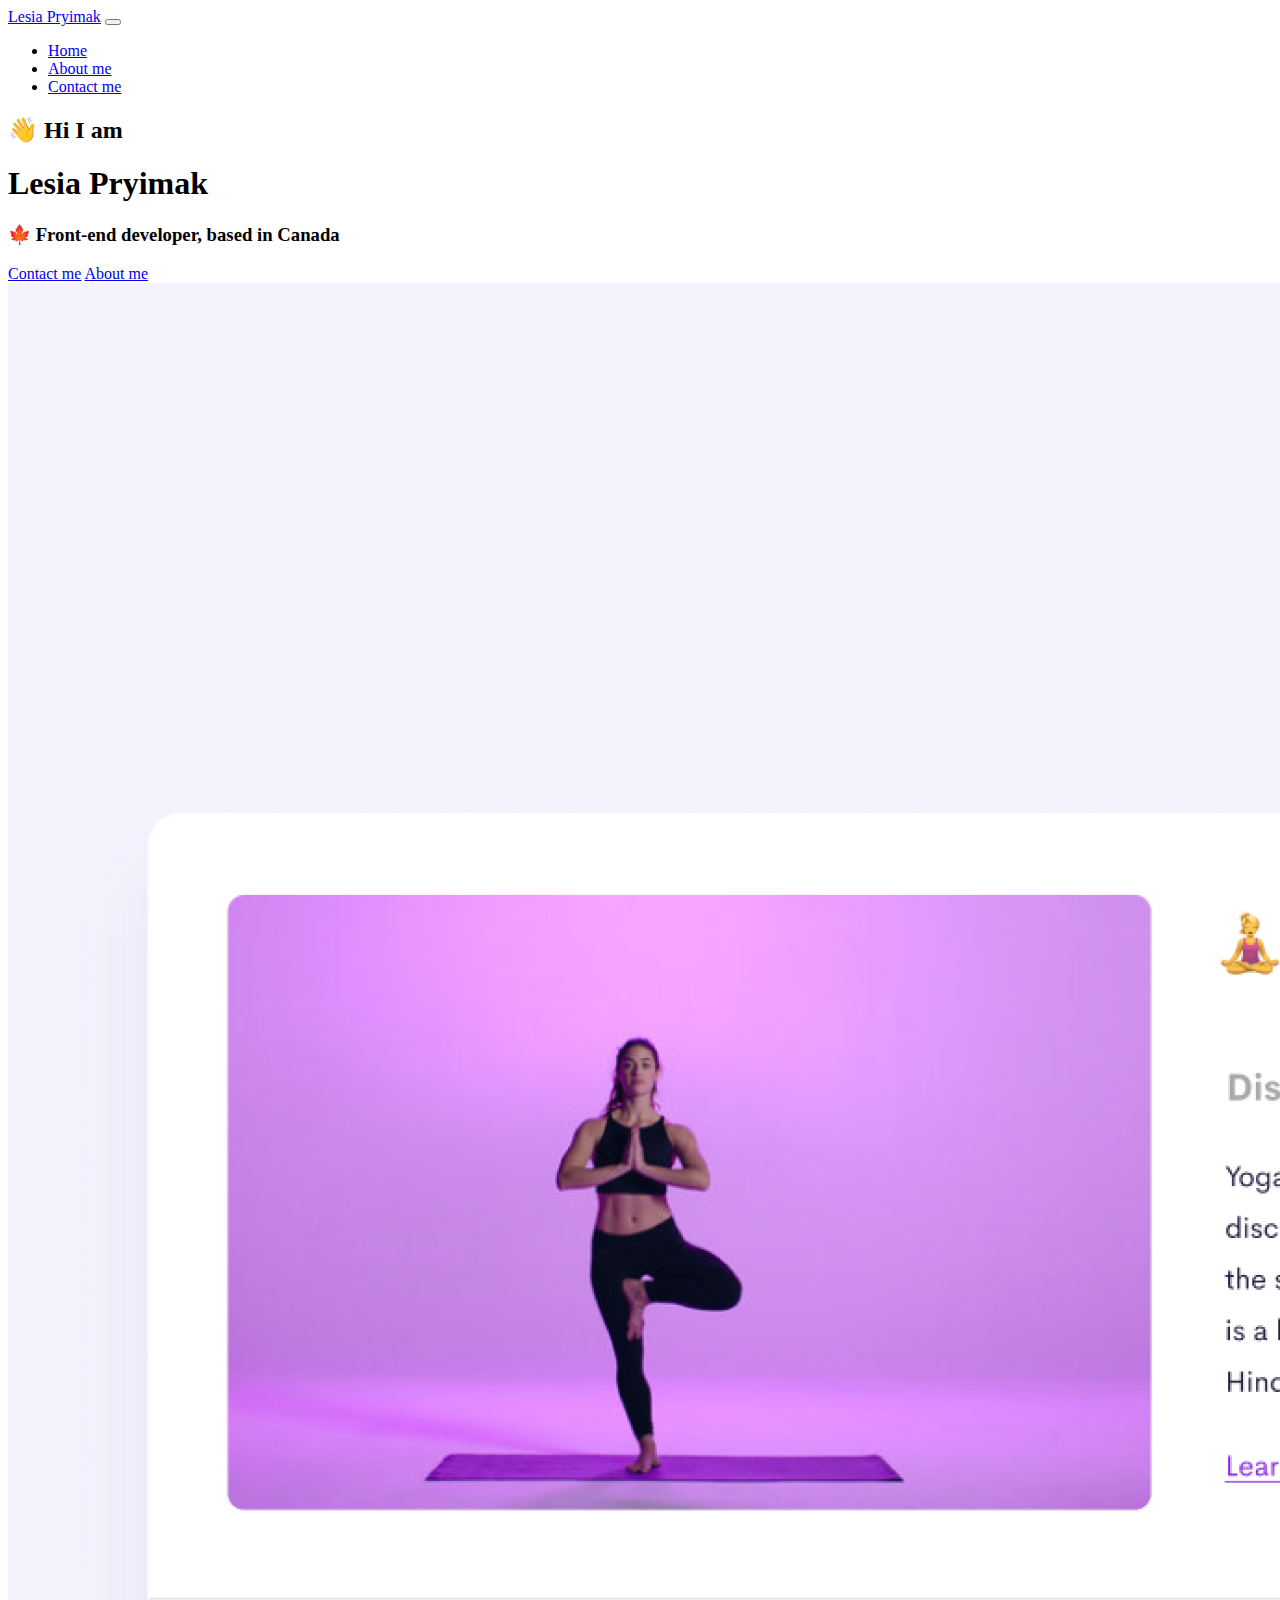
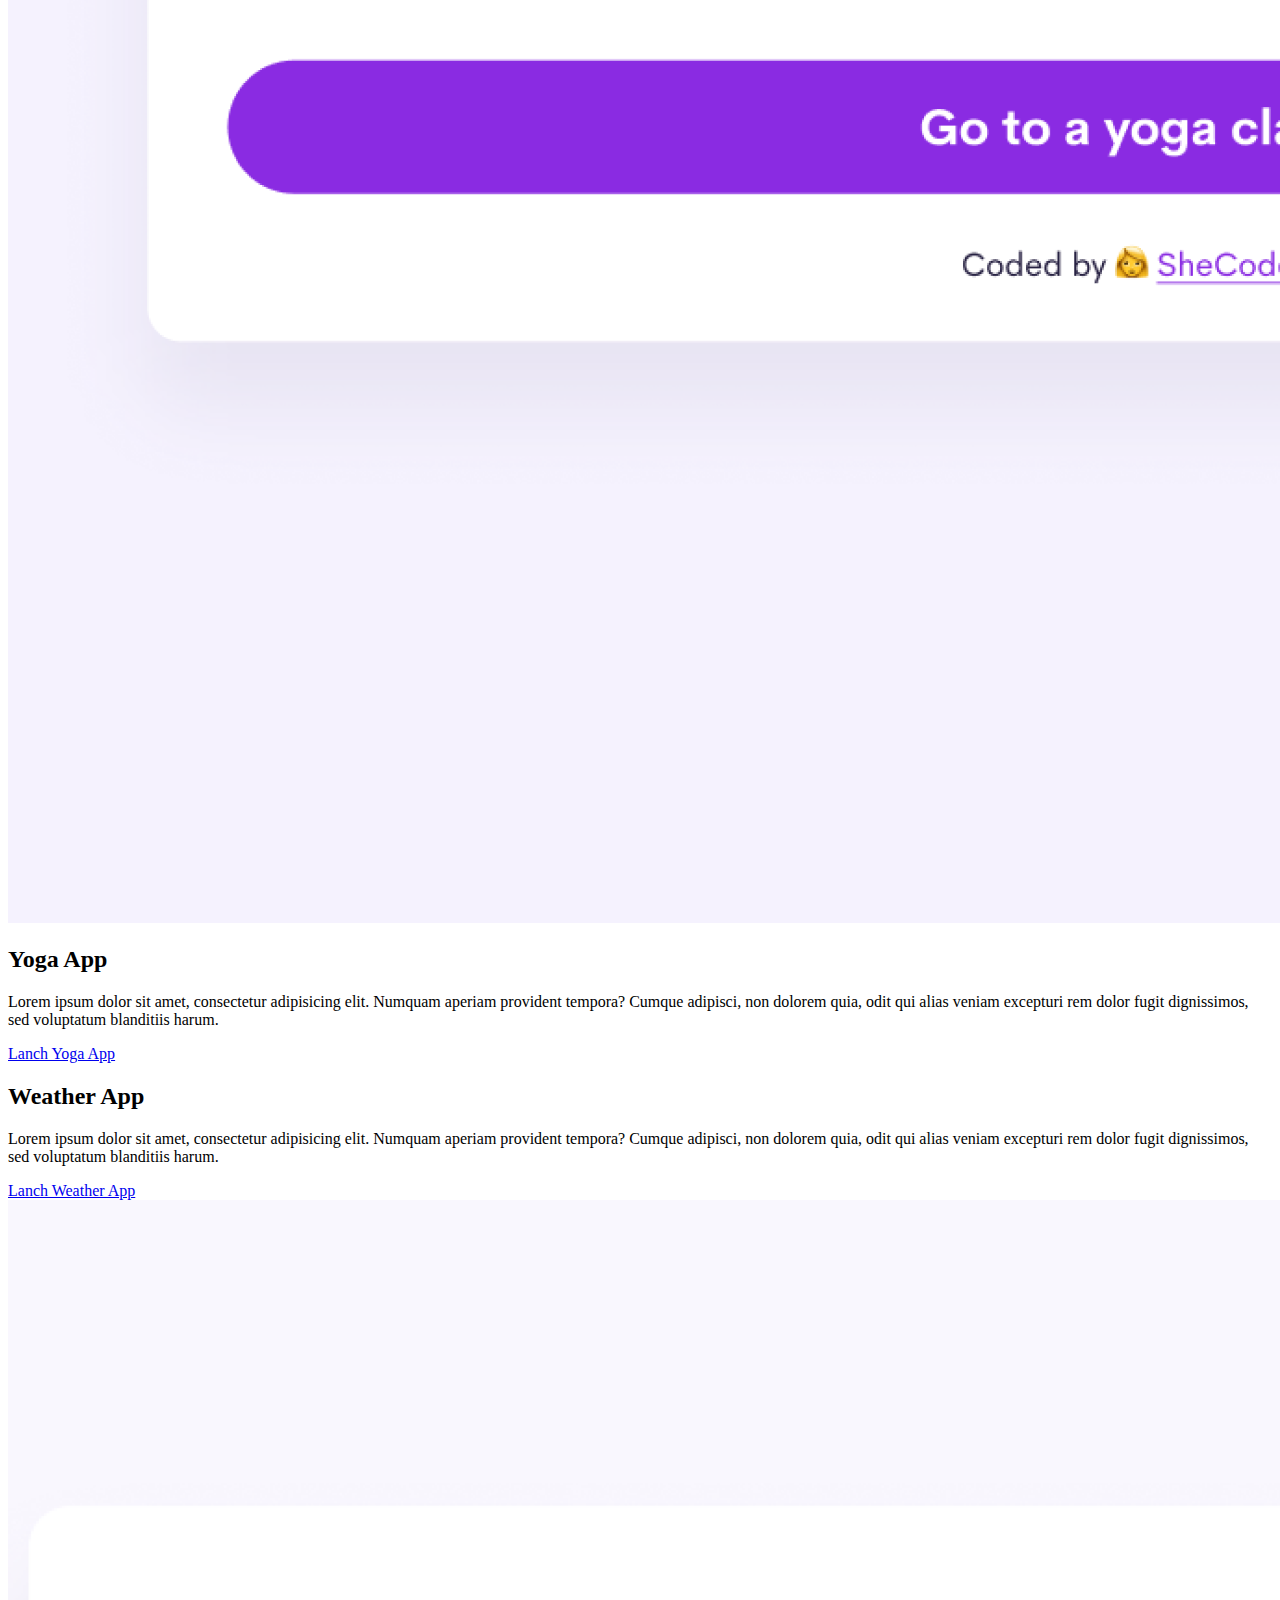
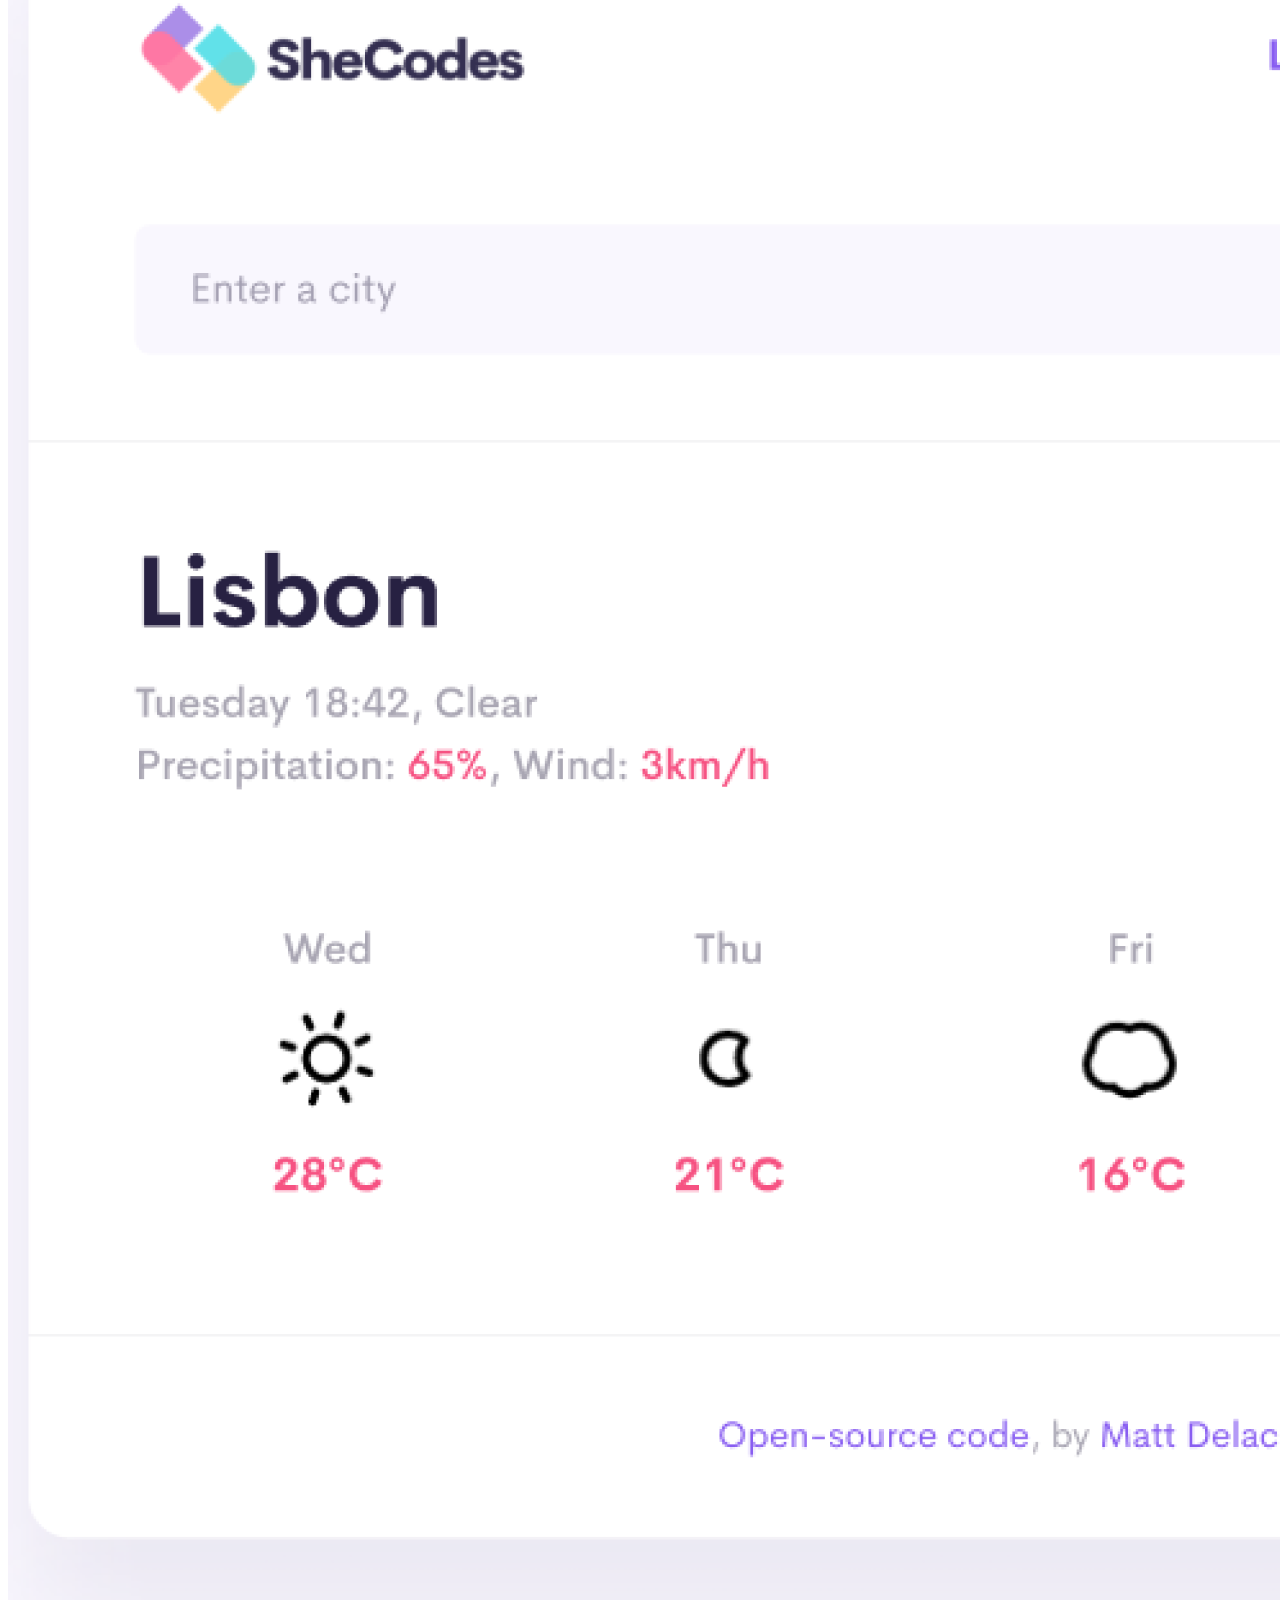
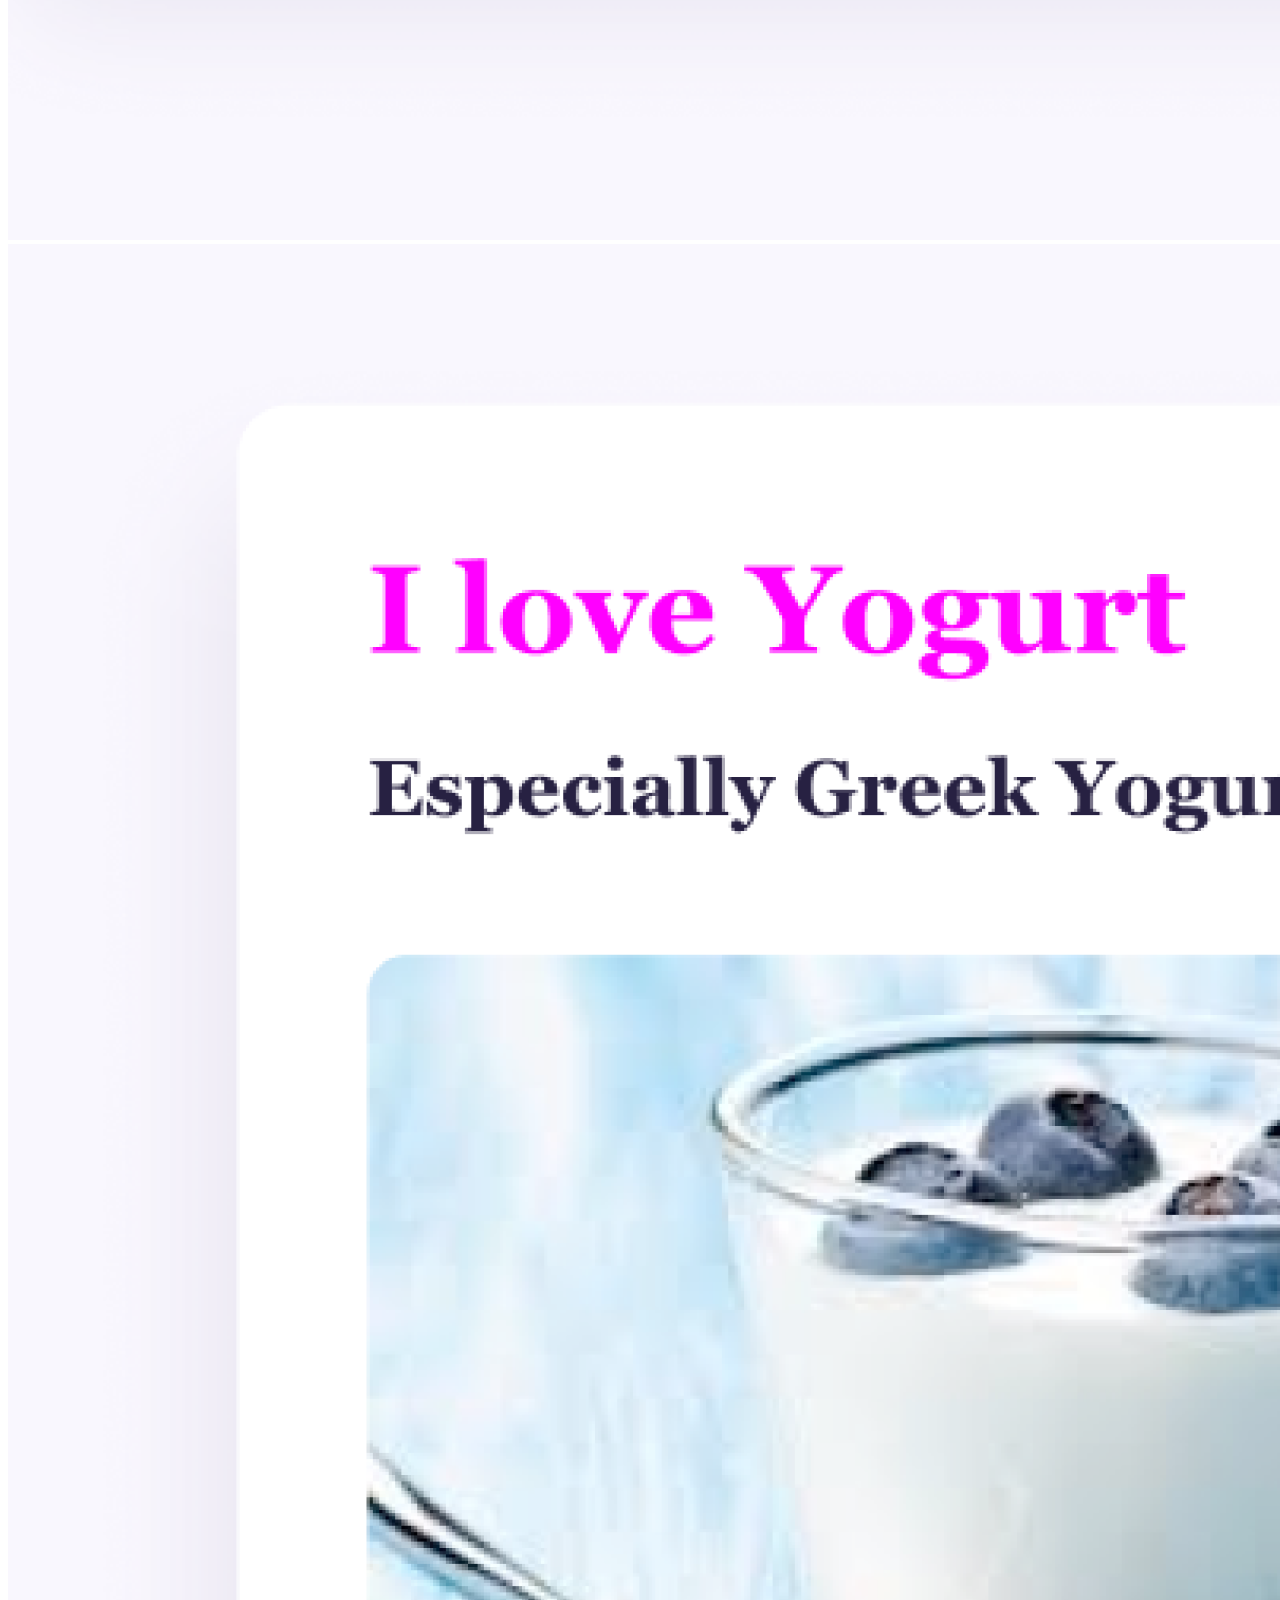
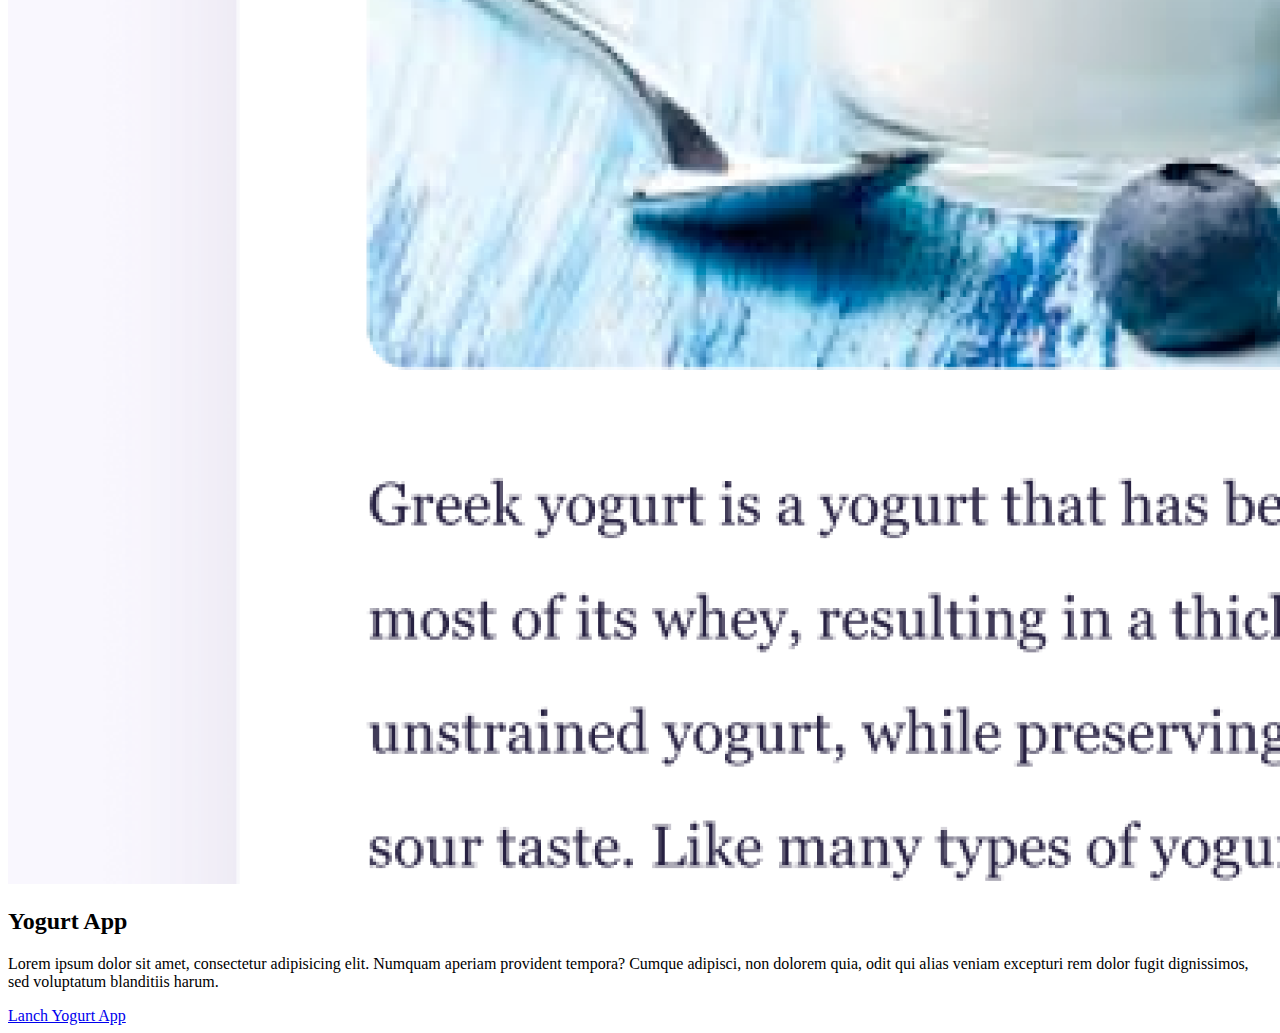
==== index.html @ e63389e8 "craete index.html" ====
<!DOCTYPE html>
<html lang="en">
  <head>
    <meta charset="UTF-8" />
    <meta name="viewport" content="width=device-width, initial-scale=1.0" />
    <meta http-equiv="X-UA-Compatible" content="ie=edge" />
    <meta
      name="description"
      content="Front-end developer is Lesia, based in Canada, check out her project "
    />
    <title>Front-end developer - Lesia</title>
    <link
      href="https://cdn.jsdelivr.net/npm/bootstrap@5.3.0/dist/css/bootstrap.min.css"
      rel="stylesheet"
      integrity="sha384-9ndCyUaIbzAi2FUVXJi0CjmCapSmO7SnpJef0486qhLnuZ2cdeRhO02iuK6FUUVM"
      crossorigin="anonymous"
    />
    <script
      src="https://cdn.jsdelivr.net/npm/bootstrap@5.3.0/dist/js/bootstrap.bundle.min.js"
      integrity="sha384-geWF76RCwLtnZ8qwWowPQNguL3RmwHVBC9FhGdlKrxdiJJigb/j/68SIy3Te4Bkz"
      crossorigin="anonymous"
    ></script>

    <link rel="stylesheet" href="/style.css" />
  </head>
  <body>
    <nav class="navbar navbar-expand-lg bg-body-tertiary fixed">
      <div class="container">
        <a class="navbar-brand" href="/" title="Homepage">Lesia Pryimak</a>
        <button
          class="navbar-toggler"
          type="button"
          data-bs-toggle="collapse"
          data-bs-target="#navbarNav"
          aria-controls="navbarNav"
          aria-expanded="false"
          aria-label="Toggle navigation"
        >
          <span class="navbar-toggler-icon"></span>
        </button>
        <div class="collapse navbar-collapse" id="navbarNav">
          <ul class="navbar-nav">
            <li class="nav-item">
              <a
                class="nav-link active"
                aria-current="page"
                href="/"
                title="Homepage"
                >Home</a
              >
            </li>
            <li class="nav-item">
              <a class="nav-link" href="/about.html" title="About Lesia"
                >About me</a
              >
            </li>
            <li class="nav-item">
              <a
                class="nav-link"
                href="/about.html#contact"
                title="Contact Lesia"
                >Contact me</a
              >
            </li>
          </ul>
        </div>
      </div>
    </nav>
    <h2>👋 Hi I am</h2>
    <h1>Lesia Pryimak</h1>
    <h3>🍁 Front-end developer, based in Canada</h3>
    <div class="links mb-5">
      <a href="/about.html#contact" class="contact_link" title="Contact Lesia"
        >Contact me</a
      >
      <a href="/about.html" class="about_link" title="About Lesia">About me</a>
    </div>
    <div class="container">
      <div class="row">
        <div class="col-md-6">
          <img
            src="/image/l3jP-yoga.png"
            alt="yoga_project"
            class="img-fluid rounded d-none d-sm-block"
          />
        </div>
        <div class="col-md-6">
          <h2 class="mb-3">Yoga App</h2>
          <p>
            Lorem ipsum dolor sit amet, consectetur adipisicing elit. Numquam
            aperiam provident tempora? Cumque adipisci, non dolorem quia, odit
            qui alias veniam excepturi rem dolor fugit dignissimos, sed
            voluptatum blanditiis harum.
          </p>
          <div class="mt-5">
            <a href="#" class="link-primary link" title="yoga_project"
              >Lanch Yoga App</a
            >
          </div>
        </div>
      </div>

      <div class="row mt-5">
        <div class="col-md-6">
          <h2 class="mb-3">Weather App</h2>
          <p>
            Lorem ipsum dolor sit amet, consectetur adipisicing elit. Numquam
            aperiam provident tempora? Cumque adipisci, non dolorem quia, odit
            qui alias veniam excepturi rem dolor fugit dignissimos, sed
            voluptatum blanditiis harum.
          </p>
          <div class="mt-5">
            <a href="#" class="link-primary link" title="weather_project"
              >Lanch Weather App</a
            >
          </div>
        </div>
        <div class="col-md-6">
          <img
            src="/image/jxM9-weather.png"
            alt="weather_project"
            class="img-fluid rounded d-none d-sm-block"
          />
        </div>
      </div>
      <div class="row mt-5">
        <div class="col-md-6">
          <img
            src="/image/WgM8-yogurt.png"
            alt="yorurt"
            class="img-fluid rounded d-none d-sm-block"
          />
        </div>
        <div class="col-md-6">
          <h2 class="mb-3 mt-3">Yogurt App</h2>
          <p>
            Lorem ipsum dolor sit amet, consectetur adipisicing elit. Numquam
            aperiam provident tempora? Cumque adipisci, non dolorem quia, odit
            qui alias veniam excepturi rem dolor fugit dignissimos, sed
            voluptatum blanditiis harum.
          </p>
          <div class="mt-5 mb-5">
            <a href="#" class="link-primary link" title="yoga_project"
              >Lanch Yogurt App</a
            >
          </div>
        </div>
      </div>
    </div>
  </body>
</html>
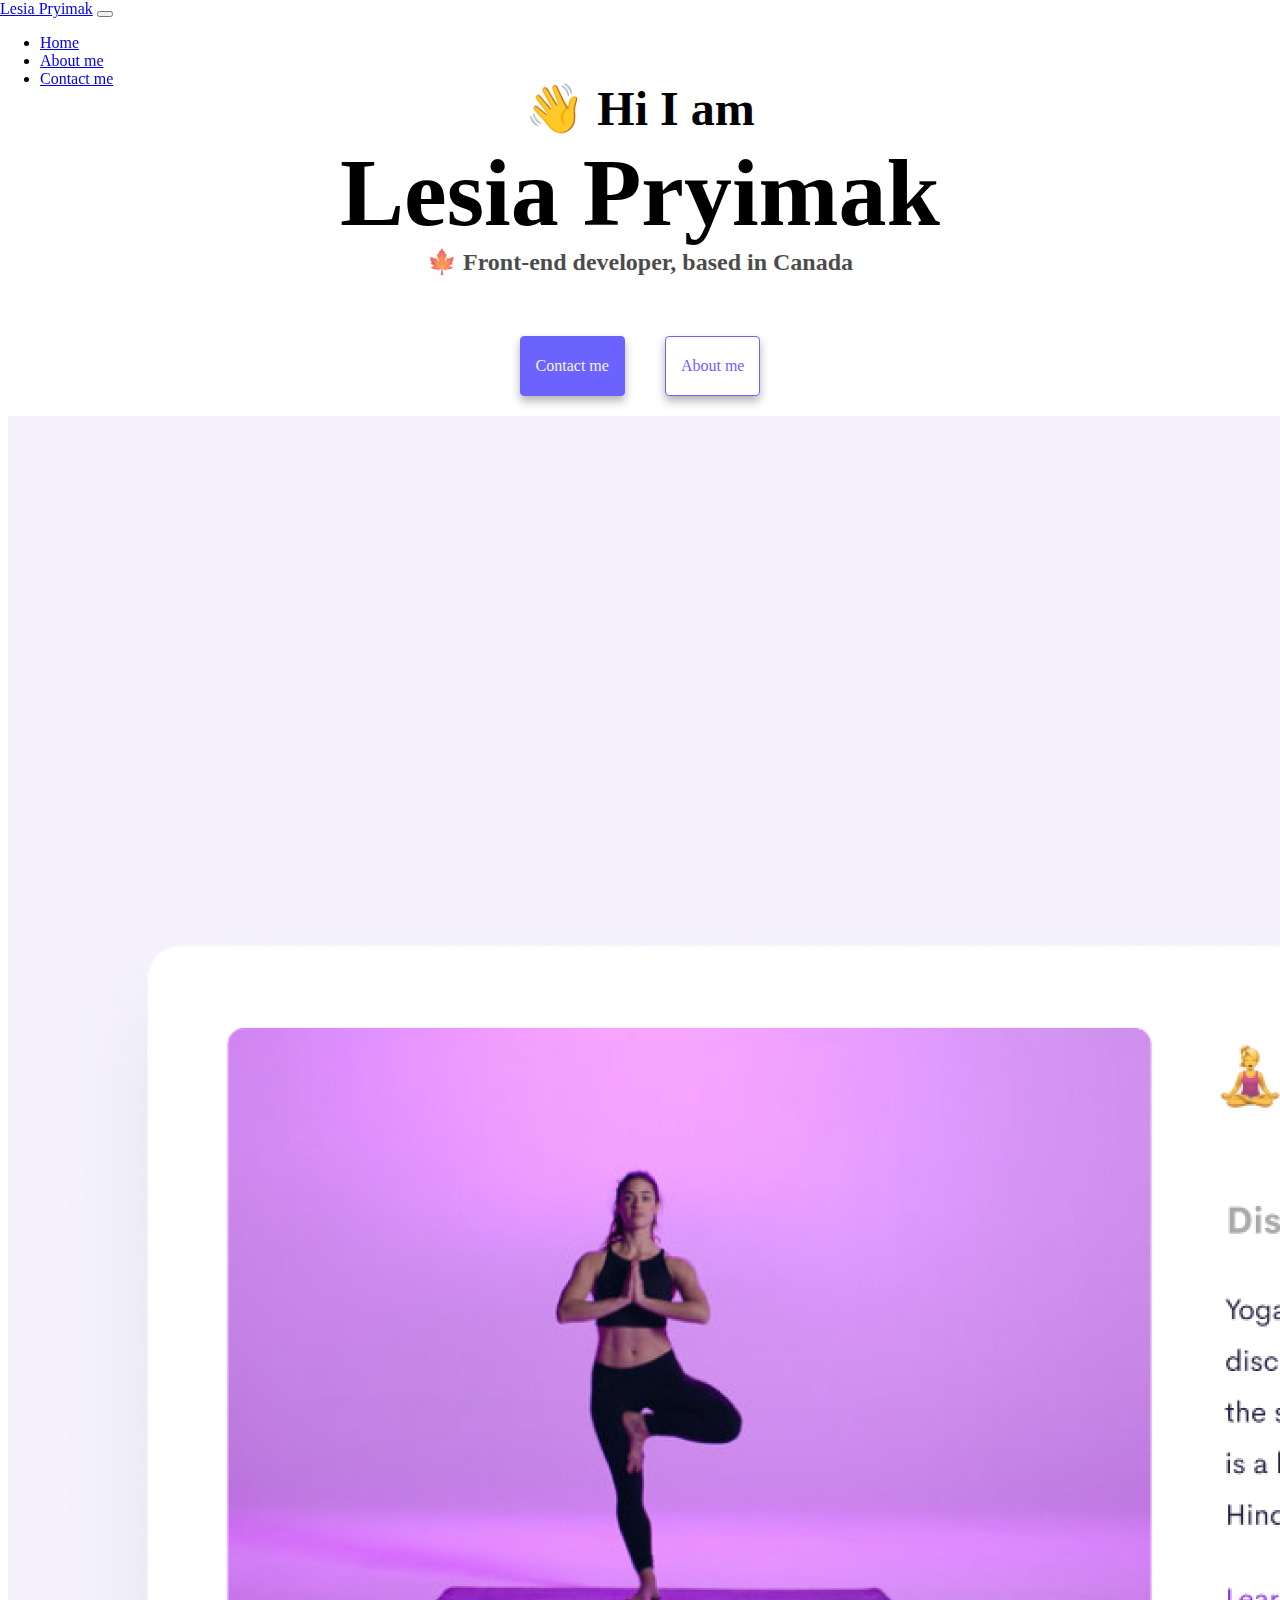
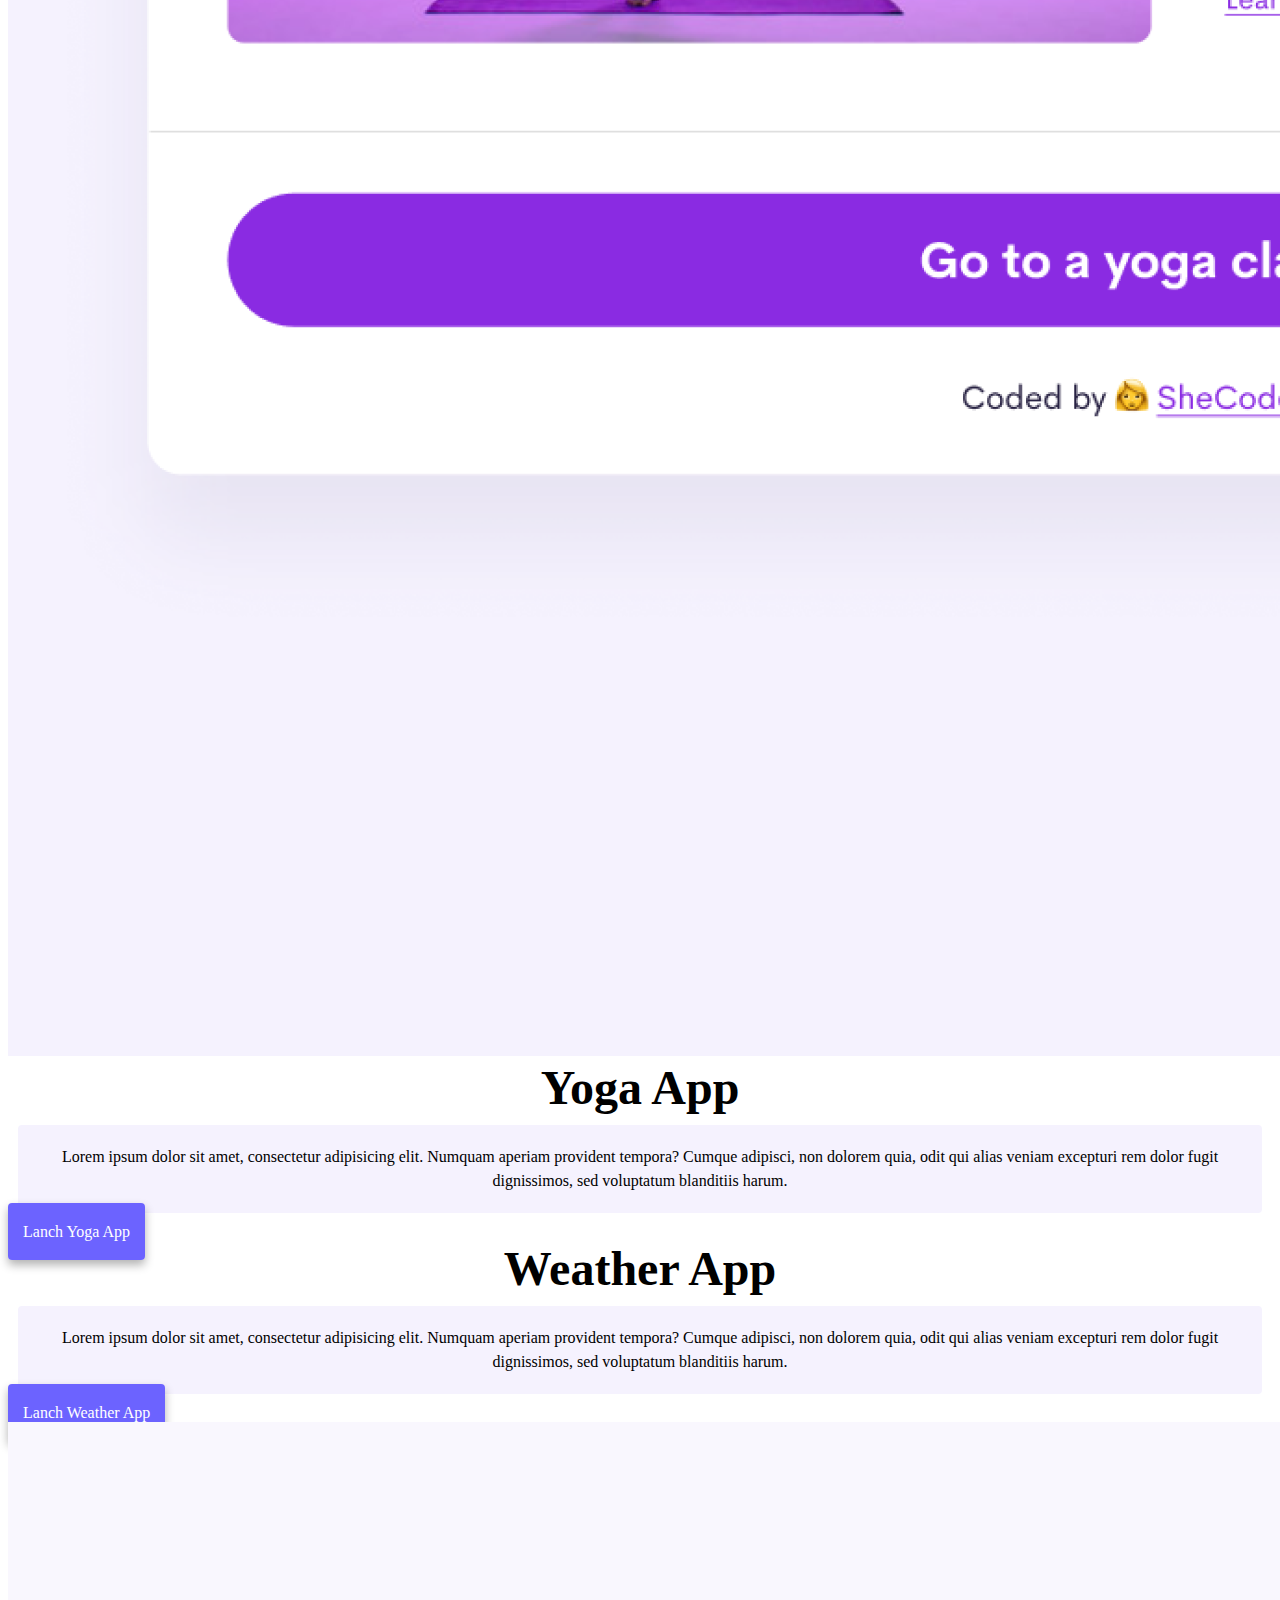
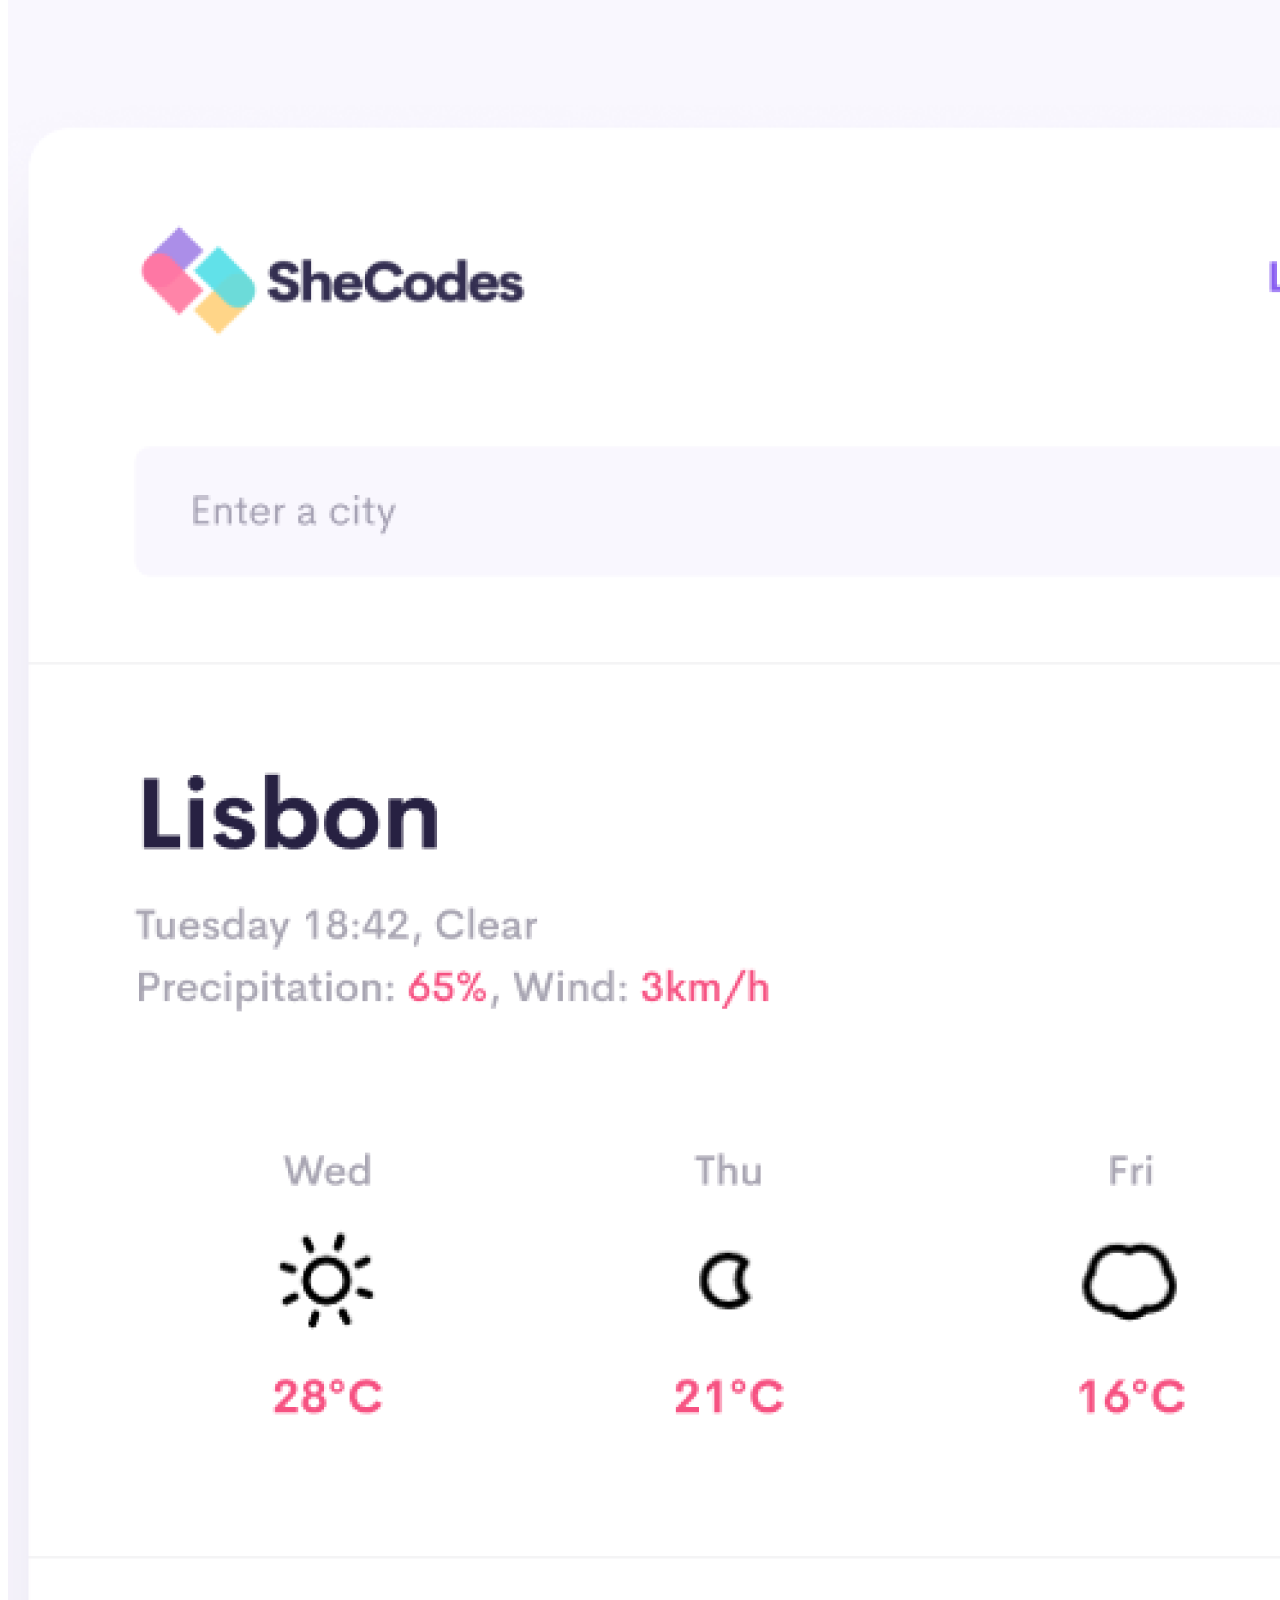
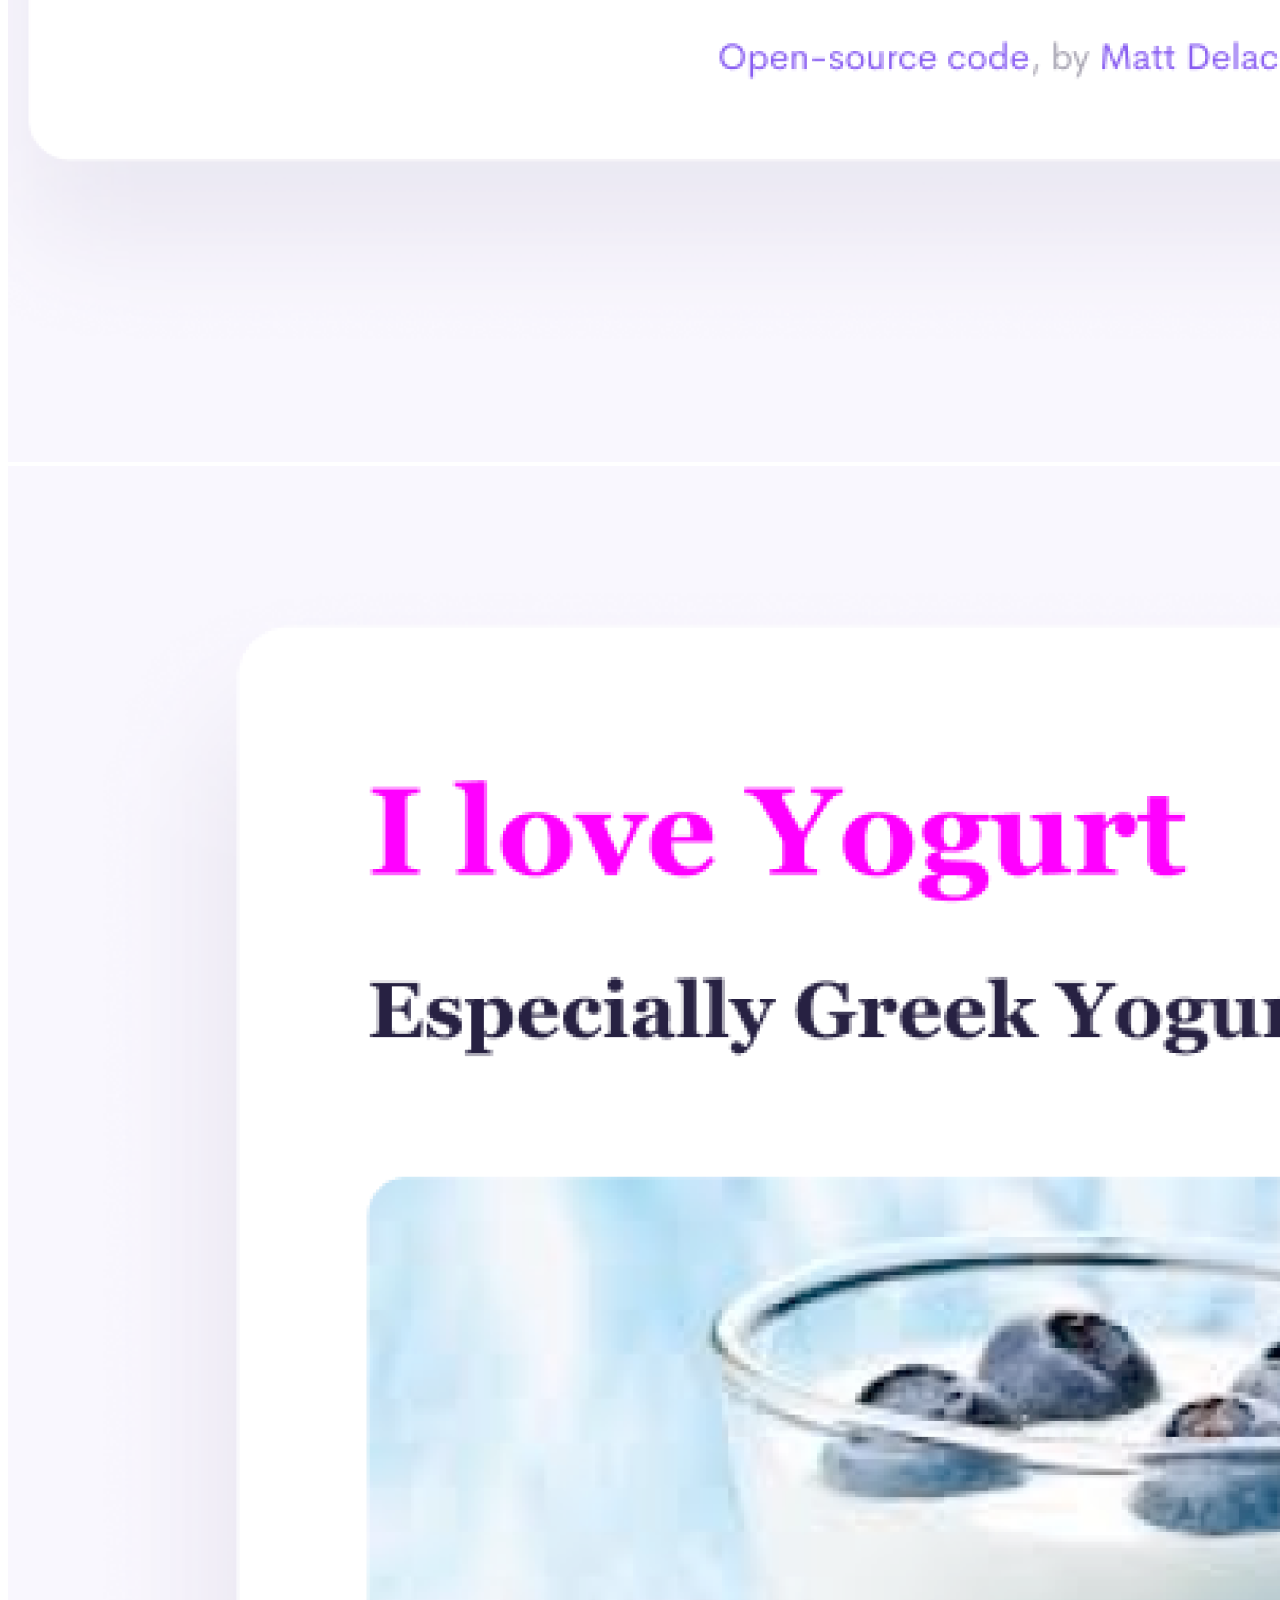
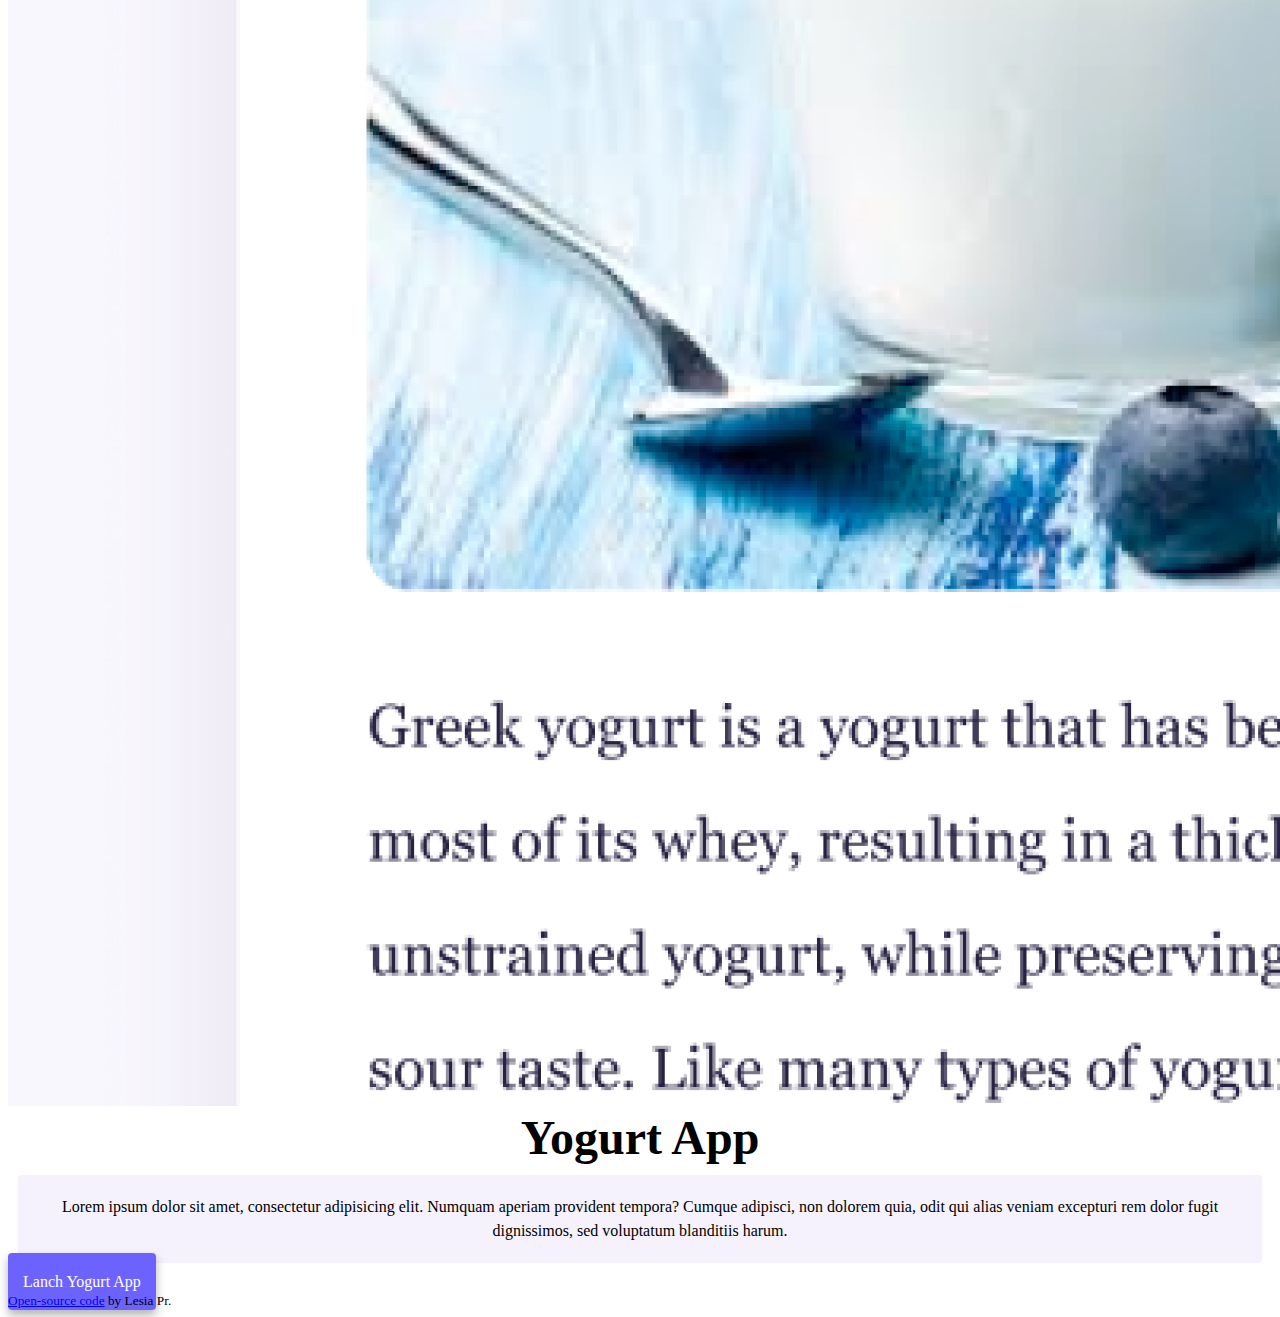
==== commit dadef675: "Added github source" ====
--- a/index.html
+++ b/index.html
@@ -145,6 +145,16 @@
             >
           </div>
         </div>
+        <div class="mb-3 mt-3 text-muted">
+          <small
+            ><a
+              href="https://github.com/LesiaPr/My_project_site"
+              target="_blank"
+              >Open-source code</a
+            >
+            by Lesia Pr.</small
+          >
+        </div>
       </div>
     </div>
   </body>
--- a/style.css
+++ b/style.css
@@ -0,0 +1,117 @@
+:root {
+  --primary-color: #6c63ff;
+  --secondary-color: #f5f2fe;
+  --box-shadow: 0 5px 10px rgba(0, 0, 0, 0.3);
+}
+
+body {
+  margin-top: 80px;
+}
+.fixed {
+  position: fixed;
+  top: 0;
+  right: 0;
+  left: 0;
+  z-index: 1000;
+}
+h1,
+h2,
+h3 {
+  text-align: center;
+  margin: 0;
+}
+h1 {
+  font-size: 96px;
+}
+
+h2 {
+  font-size: 48px;
+}
+
+h3 {
+  font-size: 24px;
+  opacity: 0.7;
+}
+.links {
+  display: flex;
+  justify-content: center;
+  margin-top: 40px;
+}
+.links a {
+  margin: 20px;
+  border: 1px solid #6c63ff;
+  border-radius: 4px;
+  padding: 20px 15px;
+  text-decoration: none;
+  box-shadow: var(--box-shadow);
+}
+.contact_link {
+  background-color: var(--primary-color);
+  color: var(--secondary-color);
+}
+.about_link {
+  color: var(--primary-color);
+}
+p {
+  text-align: center;
+  padding: 20px;
+  background-color: var(--secondary-color);
+  border-radius: 4px;
+
+  line-height: 1.5;
+  font-size: 16px;
+  margin: 10px;
+}
+.para {
+  display: flex;
+  margin: 30px 0;
+}
+.homepage_link {
+  display: block;
+  text-align: center;
+  color: var(--primary-color);
+}
+.email_link {
+  display: flex;
+  justify-content: center;
+  color: var(--primary-color);
+  text-decoration: none;
+  font-size: 20px;
+}
+.email_link:hover {
+  text-decoration: underline;
+}
+.link {
+  text-decoration: none;
+
+  border-radius: 4px;
+  padding: 20px 15px;
+  background: var(--primary-color);
+  box-shadow: var(--box-shadow);
+  color: white !important;
+}
+@media (max-width: 600px) {
+  h1 {
+    font-size: 55px;
+  }
+  h2 {
+    font-size: 30px;
+  }
+  h3 {
+    font-size: 18px;
+  }
+  a {
+    display: block;
+    text-align: center;
+
+    font-size: 14px;
+  }
+  .links {
+    margin-top: 20px;
+    margin-bottom: 20px !important;
+  }
+  p {
+    font-size: 14px;
+    line-height: 1.5;
+  }
+}
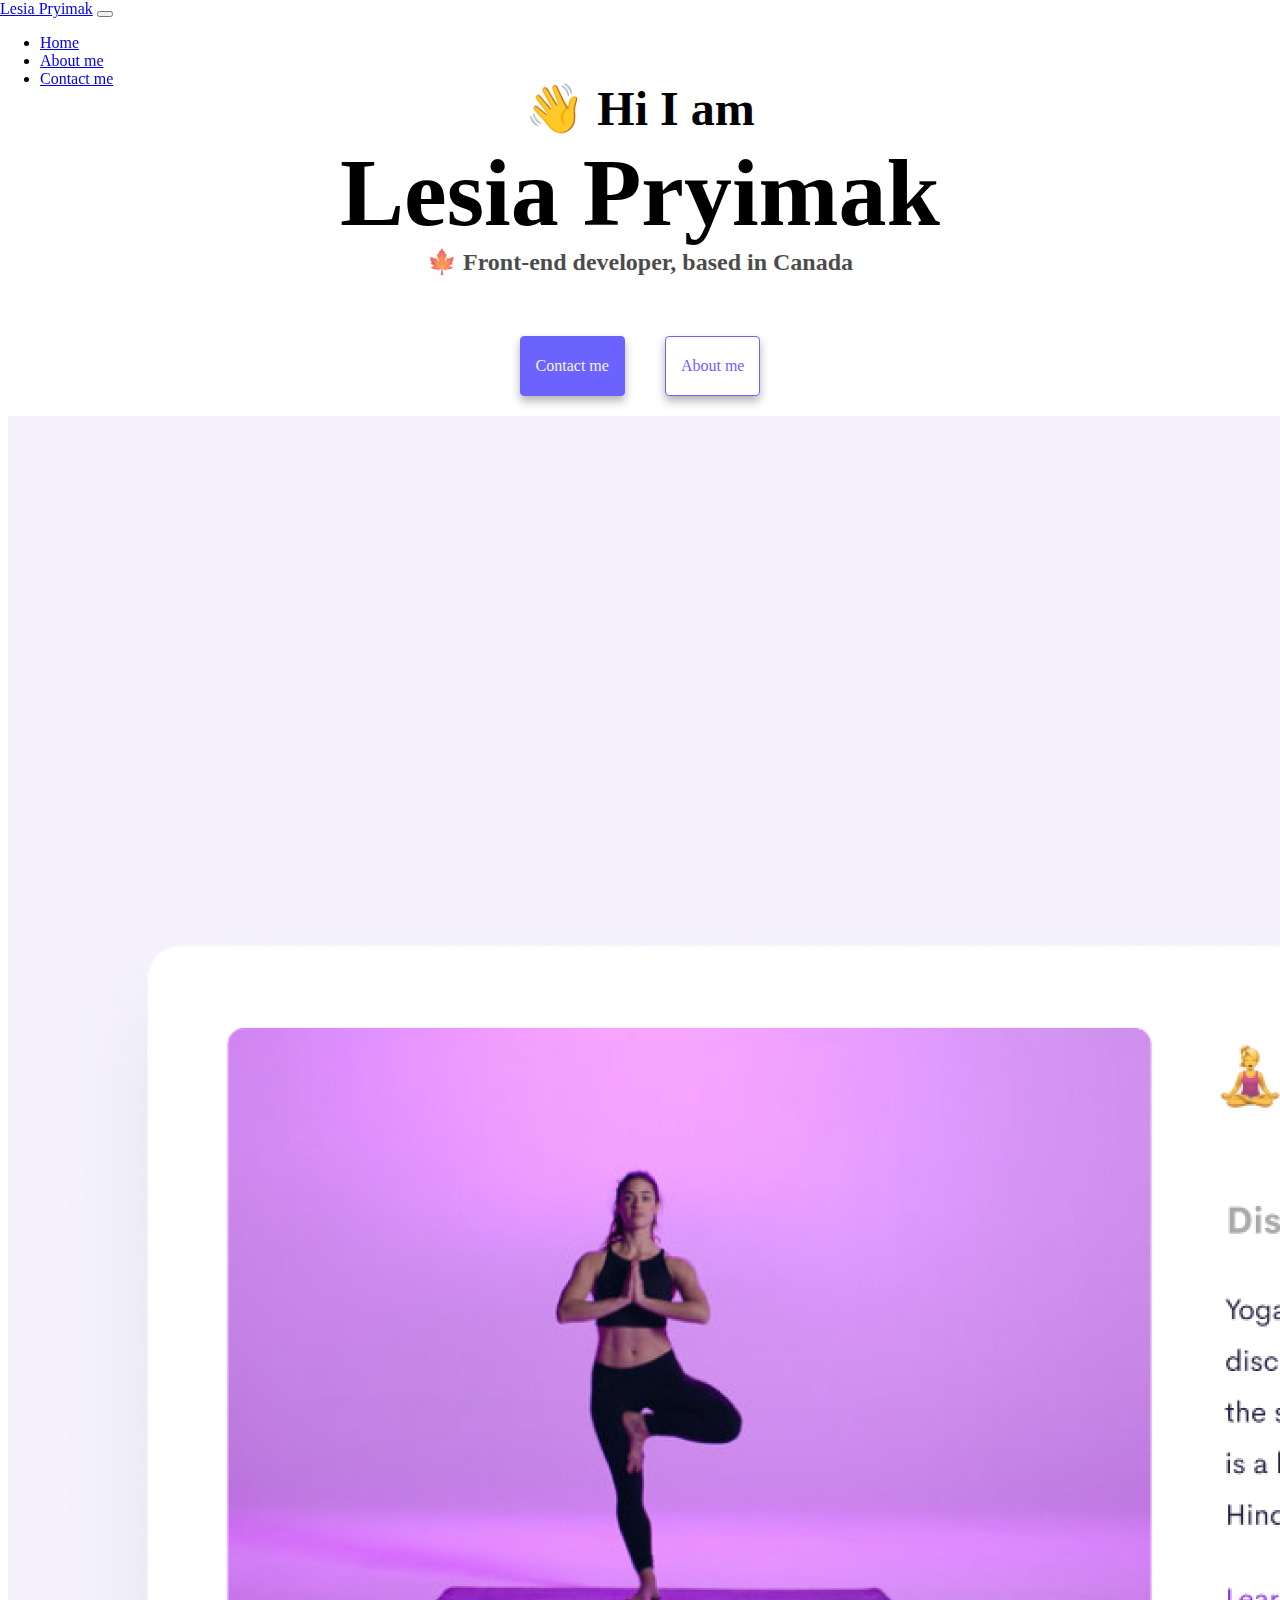
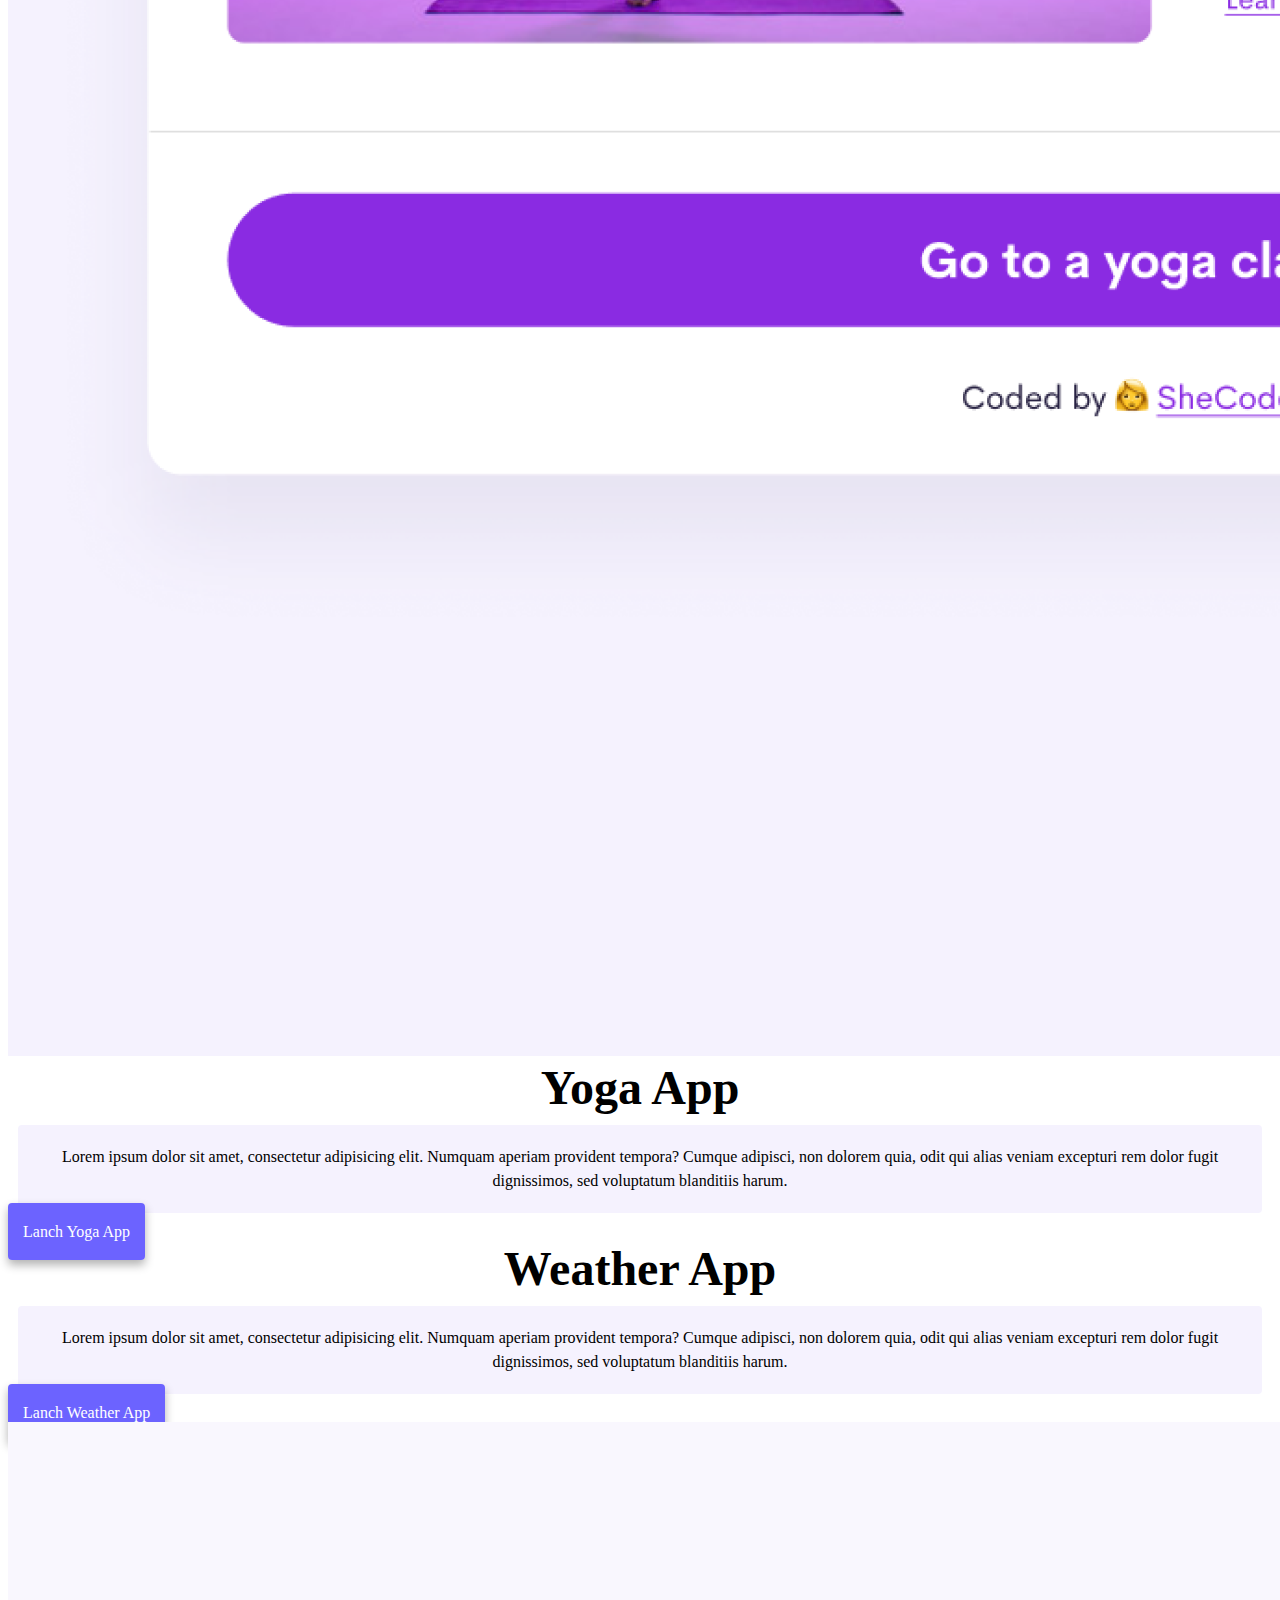
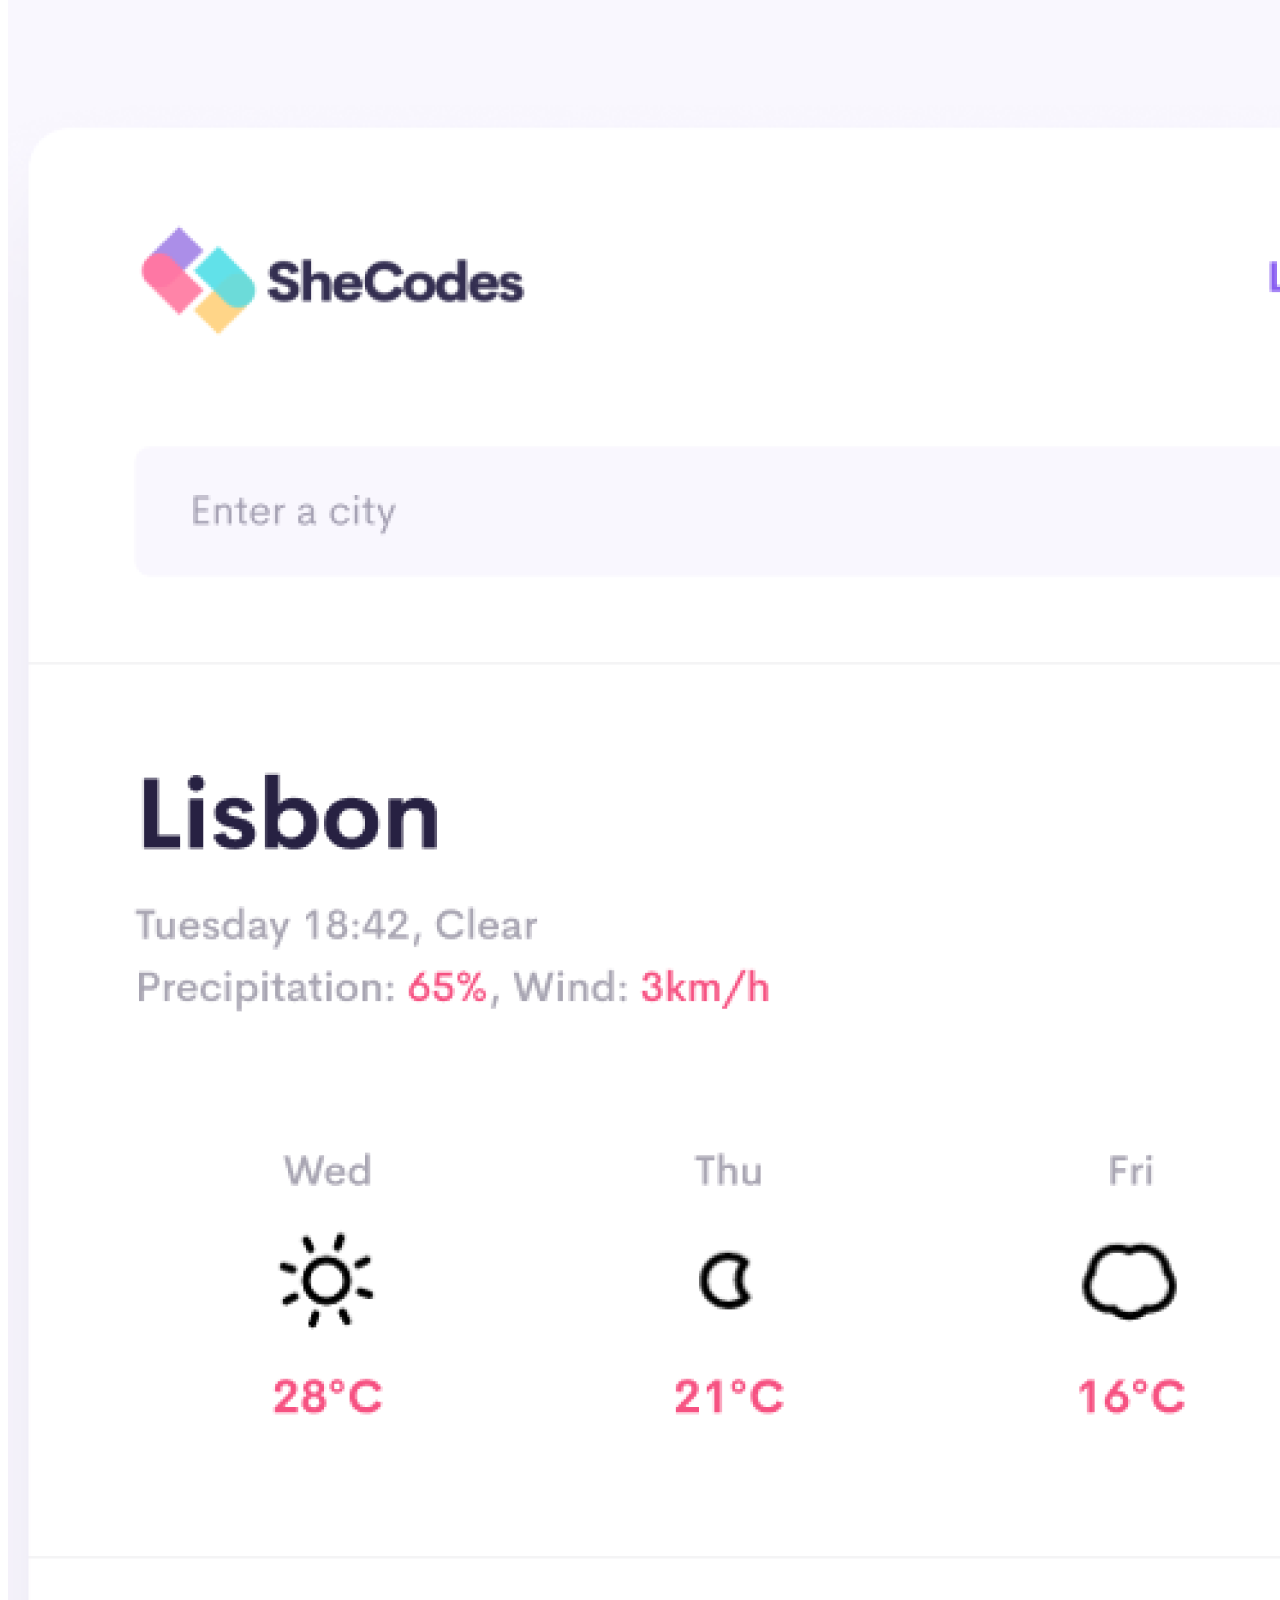
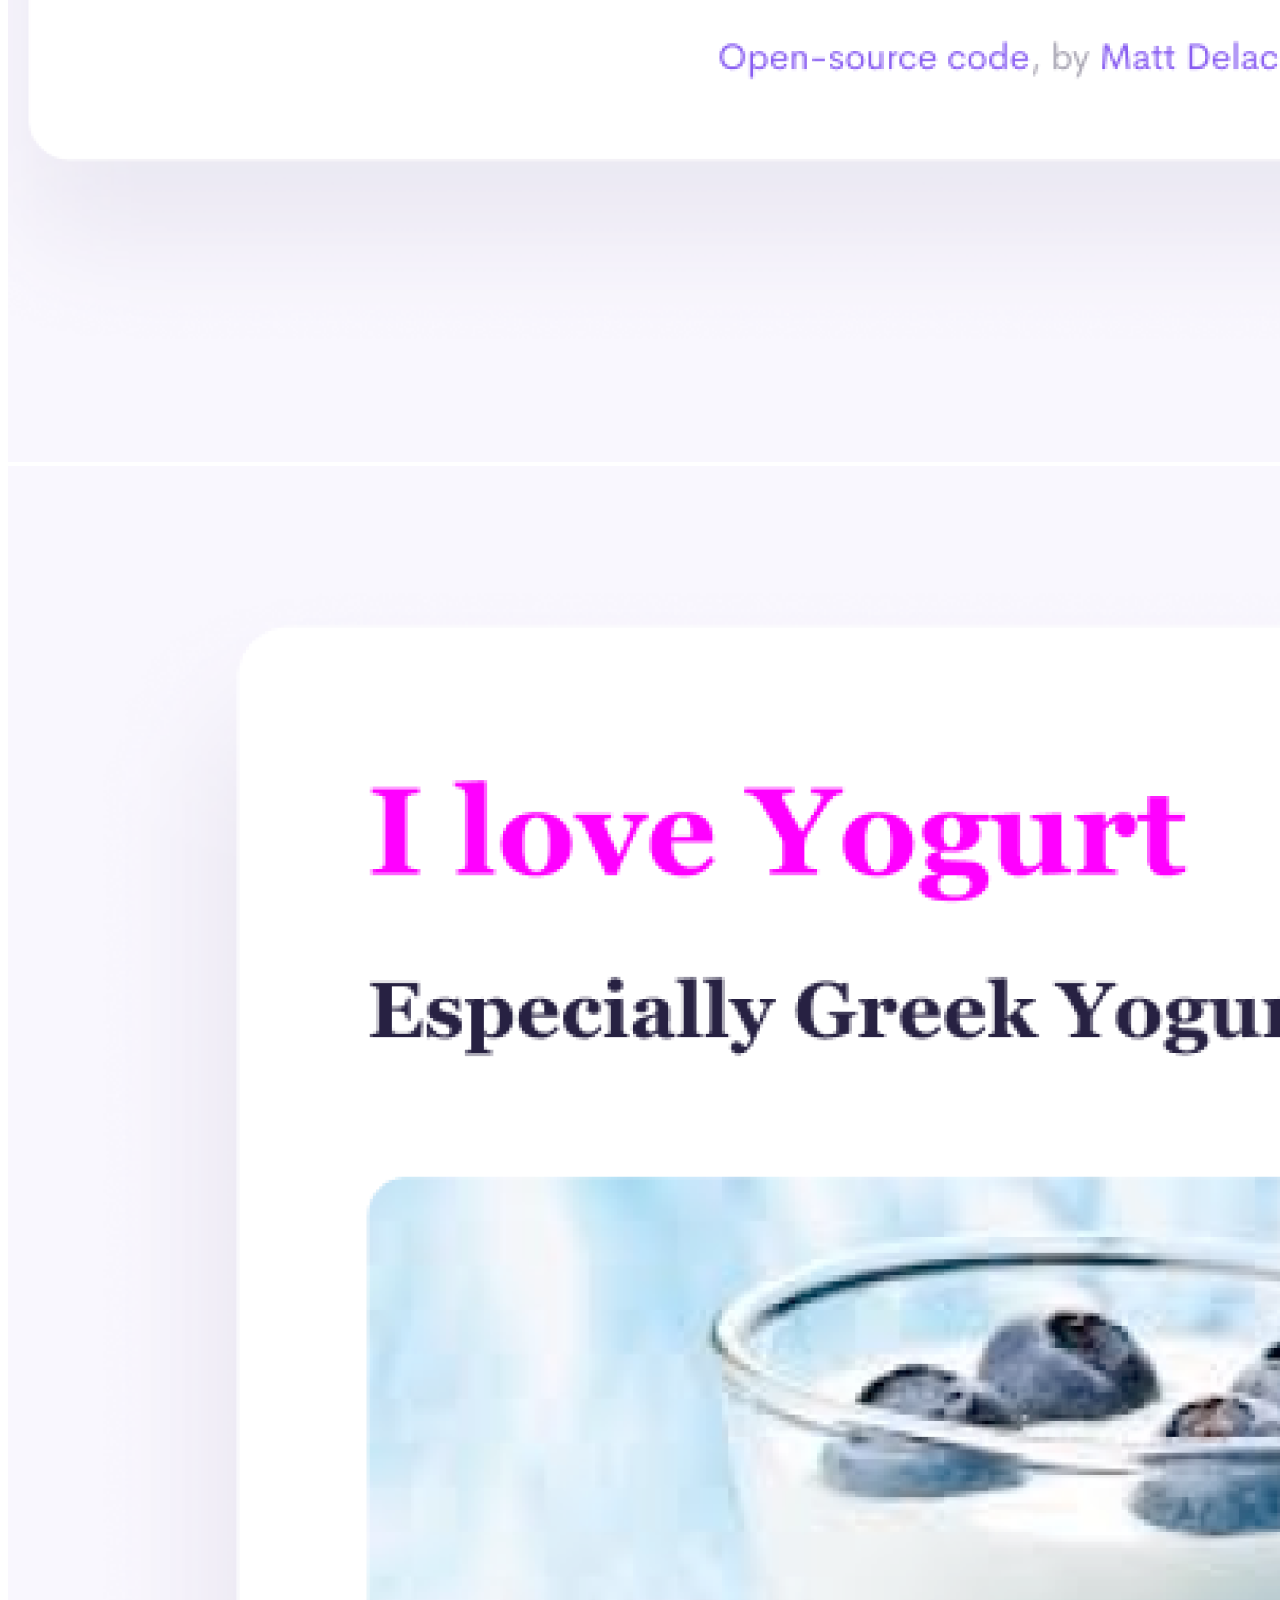
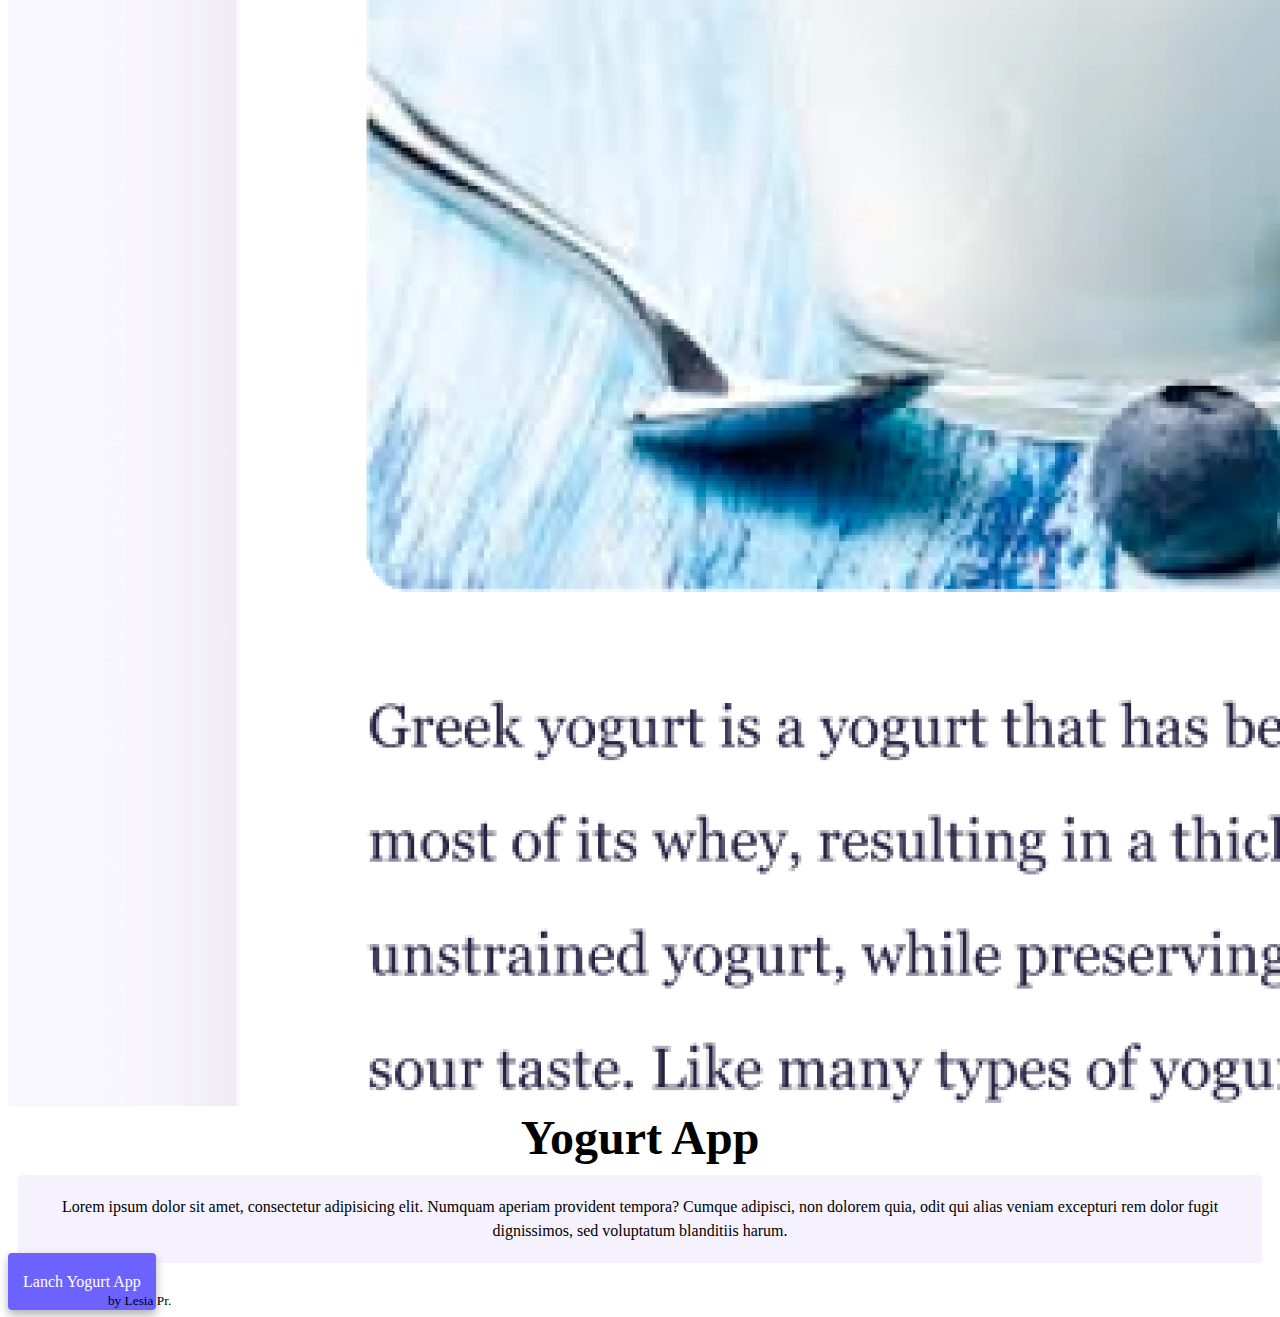
==== commit ff1d6ad5: "added css github-source" ====
--- a/index.html
+++ b/index.html
@@ -145,7 +145,7 @@
             >
           </div>
         </div>
-        <div class="mb-3 mt-3 text-muted">
+        <div class="mb-3 mt-5 text-muted">
           <small
             ><a
               href="https://github.com/LesiaPr/My_project_site"
--- a/style.css
+++ b/style.css
@@ -90,6 +90,10 @@
   box-shadow: var(--box-shadow);
   color: white !important;
 }
+small a {
+  color: var(--primary-color);
+  text-decoration: none;
+}
 @media (max-width: 600px) {
   h1 {
     font-size: 55px;
